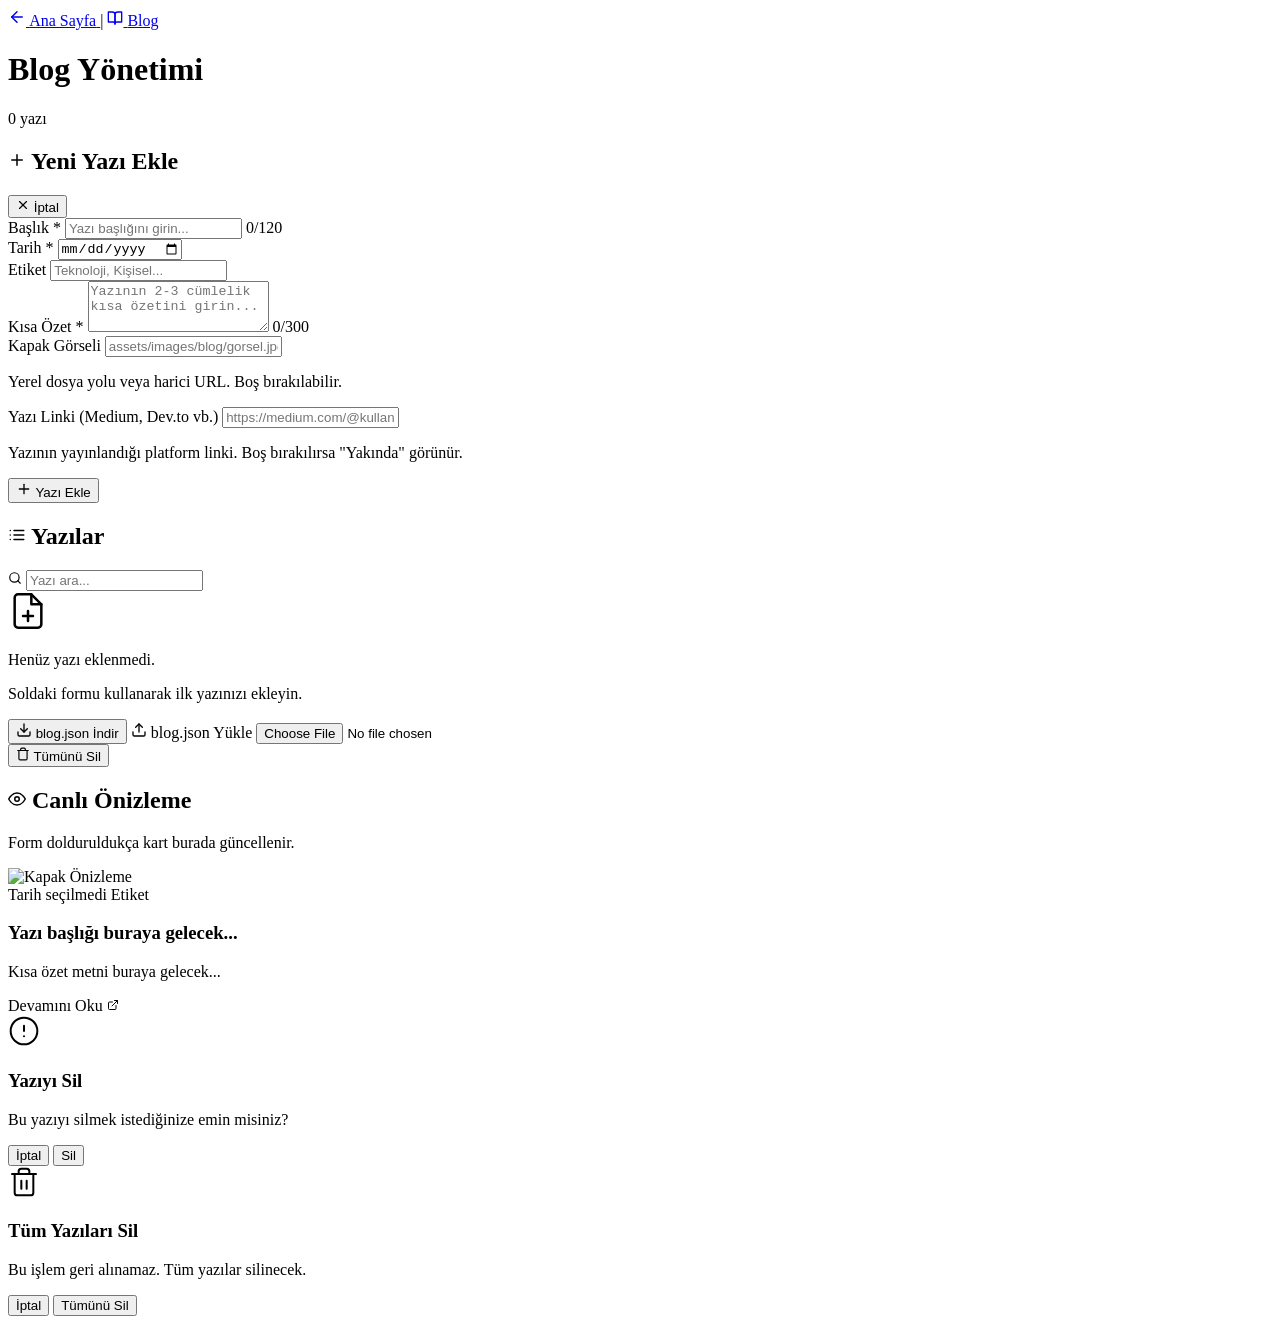
==== blog-admin.html @ 3fdd10a4 "Add files via upload" ====
<!DOCTYPE html>
<html lang="tr">
<head>
    <meta charset="UTF-8">
    <meta name="viewport" content="width=device-width, initial-scale=1.0">
    <meta name="description" content="Blog Yönetim Paneli">
    <meta name="theme-color" content="#0a0a0a">
    <title>Blog Yönetim Paneli</title>

    <!-- Favicon -->
    <link rel="icon" href="assets/images/default-avatar.png" type="image/png">

    <!-- Google Fonts -->
    <link rel="preconnect" href="https://fonts.googleapis.com">
    <link rel="preconnect" href="https://fonts.gstatic.com" crossorigin>
    <link href="https://fonts.googleapis.com/css2?family=Poppins:wght@300;400;500;600;700;800&family=JetBrains+Mono:wght@400;500;700&display=swap" rel="stylesheet">

    <!-- CSS Dosyaları -->
    <link rel="stylesheet" href="css/blog-admin.css">
</head>
<body>

    <!-- ============================================= -->
    <!--                   HEADER                      -->
    <!-- ============================================= -->
    <header class="ba-header">
        <div class="ba-header-inner">

            <!-- Sol: Geri Dönüş -->
            <div class="ba-header-left">
                <a href="index.html" class="ba-back-link" aria-label="Ana Sayfaya Dön">
                    <svg width="18" height="18" viewBox="0 0 24 24" fill="none" stroke="currentColor" stroke-width="2" stroke-linecap="round" stroke-linejoin="round">
                        <line x1="19" y1="12" x2="5" y2="12"/>
                        <polyline points="12 19 5 12 12 5"/>
                    </svg>
                    <span>Ana Sayfa</span>
                </a>
                <span class="ba-header-divider">|</span>
                <a href="blog.html" class="ba-back-link" aria-label="Blog Sayfasına Git">
                    <svg width="16" height="16" viewBox="0 0 24 24" fill="none" stroke="currentColor" stroke-width="2" stroke-linecap="round" stroke-linejoin="round">
                        <path d="M2 3h6a4 4 0 0 1 4 4v14a3 3 0 0 0-3-3H2z"/>
                        <path d="M22 3h-6a4 4 0 0 0-4 4v14a3 3 0 0 1 3-3h7z"/>
                    </svg>
                    <span>Blog</span>
                </a>
            </div>

            <!-- Orta: Başlık -->
            <h1 class="ba-title">Blog Yönetimi</h1>

            <!-- Sağ: Yazı Sayısı -->
            <div class="ba-header-right">
                <span class="ba-post-count" id="post-count">0 yazı</span>
            </div>

        </div>
    </header>


    <!-- ============================================= -->
    <!--              ANA İÇERİK ALANI                 -->
    <!-- ============================================= -->
    <main class="ba-main">
        <div class="ba-layout">

            <!-- ========================================= -->
            <!--           SOL PANEL: YAZI FORMU            -->
            <!-- ========================================= -->
            <section class="ba-panel ba-form-panel">

                <div class="ba-panel-header">
                    <h2 class="ba-panel-title" id="form-panel-title">
                        <svg width="18" height="18" viewBox="0 0 24 24" fill="none" stroke="currentColor" stroke-width="2" stroke-linecap="round" stroke-linejoin="round">
                            <line x1="12" y1="5" x2="12" y2="19"/>
                            <line x1="5" y1="12" x2="19" y2="12"/>
                        </svg>
                        Yeni Yazı Ekle
                    </h2>
                    <button id="form-reset-btn" class="ba-btn ba-btn-ghost ba-btn-sm hidden" aria-label="Formu Sıfırla">
                        <svg width="14" height="14" viewBox="0 0 24 24" fill="none" stroke="currentColor" stroke-width="2" stroke-linecap="round" stroke-linejoin="round">
                            <line x1="18" y1="6" x2="6" y2="18"/>
                            <line x1="6" y1="6" x2="18" y2="18"/>
                        </svg>
                        İptal
                    </button>
                </div>

                <!-- Yazı Formu -->
                <form id="post-form" class="ba-form" autocomplete="off">

                    <!-- Gizli ID (düzenleme için) -->
                    <input type="hidden" id="post-id" value="">

                    <!-- Başlık -->
                    <div class="ba-field">
                        <label for="post-title" class="ba-label">
                            Başlık
                            <span class="ba-required">*</span>
                        </label>
                        <input
                            type="text"
                            id="post-title"
                            class="ba-input"
                            placeholder="Yazı başlığını girin..."
                            required
                            maxlength="120"
                        >
                        <span class="ba-char-count"><span id="title-count">0</span>/120</span>
                    </div>

                    <!-- Tarih + Etiket (Yan Yana) -->
                    <div class="ba-field-row">

                        <!-- Tarih -->
                        <div class="ba-field">
                            <label for="post-date" class="ba-label">
                                Tarih
                                <span class="ba-required">*</span>
                            </label>
                            <input
                                type="date"
                                id="post-date"
                                class="ba-input"
                                required
                            >
                        </div>

                        <!-- Etiket -->
                        <div class="ba-field">
                            <label for="post-tag" class="ba-label">Etiket</label>
                            <input
                                type="text"
                                id="post-tag"
                                class="ba-input"
                                placeholder="Teknoloji, Kişisel..."
                                maxlength="30"
                            >
                        </div>

                    </div>

                    <!-- Kısa Özet -->
                    <div class="ba-field">
                        <label for="post-excerpt" class="ba-label">
                            Kısa Özet
                            <span class="ba-required">*</span>
                        </label>
                        <textarea
                            id="post-excerpt"
                            class="ba-textarea"
                            placeholder="Yazının 2-3 cümlelik kısa özetini girin..."
                            required
                            maxlength="300"
                            rows="3"
                        ></textarea>
                        <span class="ba-char-count"><span id="excerpt-count">0</span>/300</span>
                    </div>

                    <!-- Kapak Görseli URL -->
                    <div class="ba-field">
                        <label for="post-cover" class="ba-label">Kapak Görseli</label>
                        <input
                            type="text"
                            id="post-cover"
                            class="ba-input"
                            placeholder="assets/images/blog/gorsel.jpg veya URL..."
                        >
                        <p class="ba-hint">Yerel dosya yolu veya harici URL. Boş bırakılabilir.</p>
                    </div>

                    <!-- Harici Yazı Linki -->
                    <div class="ba-field">
                        <label for="post-url" class="ba-label">
                            Yazı Linki (Medium, Dev.to vb.)
                        </label>
                        <input
                            type="url"
                            id="post-url"
                            class="ba-input"
                            placeholder="https://medium.com/@kullanici/yazi-basligi"
                        >
                        <p class="ba-hint">Yazının yayınlandığı platform linki. Boş bırakılırsa "Yakında" görünür.</p>
                    </div>

                    <!-- Butonlar -->
                    <div class="ba-form-actions">
                        <button type="submit" id="form-submit-btn" class="ba-btn ba-btn-primary">
                            <svg width="16" height="16" viewBox="0 0 24 24" fill="none" stroke="currentColor" stroke-width="2" stroke-linecap="round" stroke-linejoin="round">
                                <line x1="12" y1="5" x2="12" y2="19"/>
                                <line x1="5" y1="12" x2="19" y2="12"/>
                            </svg>
                            Yazı Ekle
                        </button>
                    </div>

                </form>

            </section>


            <!-- ========================================= -->
            <!--        SAĞ PANEL: YAZI LİSTESİ            -->
            <!-- ========================================= -->
            <section class="ba-panel ba-list-panel">

                <div class="ba-panel-header">
                    <h2 class="ba-panel-title">
                        <svg width="18" height="18" viewBox="0 0 24 24" fill="none" stroke="currentColor" stroke-width="2" stroke-linecap="round" stroke-linejoin="round">
                            <line x1="8" y1="6" x2="21" y2="6"/>
                            <line x1="8" y1="12" x2="21" y2="12"/>
                            <line x1="8" y1="18" x2="21" y2="18"/>
                            <line x1="3" y1="6" x2="3.01" y2="6"/>
                            <line x1="3" y1="12" x2="3.01" y2="12"/>
                            <line x1="3" y1="18" x2="3.01" y2="18"/>
                        </svg>
                        Yazılar
                    </h2>

                    <!-- Arama -->
                    <div class="ba-search">
                        <svg class="ba-search-icon" width="14" height="14" viewBox="0 0 24 24" fill="none" stroke="currentColor" stroke-width="2" stroke-linecap="round" stroke-linejoin="round">
                            <circle cx="11" cy="11" r="8"/>
                            <line x1="21" y1="21" x2="16.65" y2="16.65"/>
                        </svg>
                        <input
                            type="text"
                            id="search-input"
                            class="ba-search-input"
                            placeholder="Yazı ara..."
                        >
                    </div>
                </div>

                <!-- Yazı Listesi -->
                <div id="posts-list" class="ba-posts-list">
                    <!-- JS tarafından dinamik olarak doldurulacak -->

                    <!--
                        Örnek yapı (blog-admin.js bu şekilde oluşturacak):

                        <div class="ba-post-item" data-id="1">
                            <div class="ba-post-item-info">
                                <span class="ba-post-item-title">Yazı Başlığı</span>
                                <div class="ba-post-item-meta">
                                    <span class="ba-post-item-date">15 Ocak 2025</span>
                                    <span class="ba-post-item-tag">Teknoloji</span>
                                    <span class="ba-post-item-status published">Yayında</span>
                                </div>
                            </div>
                            <div class="ba-post-item-actions">
                                <button class="ba-btn-icon edit-btn" data-id="1" aria-label="Düzenle">
                                    <svg>...</svg>
                                </button>
                                <button class="ba-btn-icon delete-btn" data-id="1" aria-label="Sil">
                                    <svg>...</svg>
                                </button>
                            </div>
                        </div>
                    -->
                </div>

                <!-- Boş Liste Mesajı -->
                <div id="empty-list" class="ba-empty-list hidden">
                    <svg width="40" height="40" viewBox="0 0 24 24" fill="none" stroke="currentColor" stroke-width="1.5" stroke-linecap="round" stroke-linejoin="round">
                        <path d="M14 2H6a2 2 0 0 0-2 2v16a2 2 0 0 0 2 2h12a2 2 0 0 0 2-2V8z"/>
                        <polyline points="14 2 14 8 20 8"/>
                        <line x1="12" y1="18" x2="12" y2="12"/>
                        <line x1="9" y1="15" x2="15" y2="15"/>
                    </svg>
                    <p>Henüz yazı eklenmedi.</p>
                    <p class="ba-empty-sub">Soldaki formu kullanarak ilk yazınızı ekleyin.</p>
                </div>

            </section>

        </div>


        <!-- ============================================= -->
        <!--        İÇE / DIŞA AKTARMA ARAÇ ÇUBUĞU         -->
        <!-- ============================================= -->
        <section class="ba-toolbar">

            <div class="ba-toolbar-inner">

                <!-- Sol: İçe/Dışa Aktarma -->
                <div class="ba-toolbar-left">

                    <!-- blog.json İndir -->
                    <button id="export-btn" class="ba-btn ba-btn-outline">
                        <svg width="16" height="16" viewBox="0 0 24 24" fill="none" stroke="currentColor" stroke-width="2" stroke-linecap="round" stroke-linejoin="round">
                            <path d="M21 15v4a2 2 0 0 1-2 2H5a2 2 0 0 1-2-2v-4"/>
                            <polyline points="7 10 12 15 17 10"/>
                            <line x1="12" y1="15" x2="12" y2="3"/>
                        </svg>
                        blog.json İndir
                    </button>

                    <!-- blog.json Yükle -->
                    <label for="import-file" class="ba-btn ba-btn-outline ba-btn-upload">
                        <svg width="16" height="16" viewBox="0 0 24 24" fill="none" stroke="currentColor" stroke-width="2" stroke-linecap="round" stroke-linejoin="round">
                            <path d="M21 15v4a2 2 0 0 1-2 2H5a2 2 0 0 1-2-2v-4"/>
                            <polyline points="17 8 12 3 7 8"/>
                            <line x1="12" y1="3" x2="12" y2="15"/>
                        </svg>
                        blog.json Yükle
                    </label>
                    <input
                        type="file"
                        id="import-file"
                        class="ba-file-input"
                        accept=".json"
                    >

                </div>

                <!-- Sağ: Toplu İşlem -->
                <div class="ba-toolbar-right">

                    <!-- Tümünü Sil -->
                    <button id="clear-all-btn" class="ba-btn ba-btn-danger ba-btn-sm">
                        <svg width="14" height="14" viewBox="0 0 24 24" fill="none" stroke="currentColor" stroke-width="2" stroke-linecap="round" stroke-linejoin="round">
                            <polyline points="3 6 5 6 21 6"/>
                            <path d="M19 6v14a2 2 0 0 1-2 2H7a2 2 0 0 1-2-2V6m3 0V4a2 2 0 0 1 2-2h4a2 2 0 0 1 2 2v2"/>
                        </svg>
                        Tümünü Sil
                    </button>

                </div>

            </div>

        </section>


        <!-- ============================================= -->
        <!--              CANLI ÖNİZLEME ALANI              -->
        <!-- ============================================= -->
        <section class="ba-panel ba-preview-panel">

            <div class="ba-panel-header">
                <h2 class="ba-panel-title">
                    <svg width="18" height="18" viewBox="0 0 24 24" fill="none" stroke="currentColor" stroke-width="2" stroke-linecap="round" stroke-linejoin="round">
                        <path d="M1 12s4-8 11-8 11 8 11 8-4 8-11 8-11-8-11-8z"/>
                        <circle cx="12" cy="12" r="3"/>
                    </svg>
                    Canlı Önizleme
                </h2>
                <p class="ba-preview-hint">Form dolduruldukça kart burada güncellenir.</p>
            </div>

            <!-- Önizleme Kartı -->
            <div class="ba-preview-area">
                <div id="preview-card" class="ba-preview-card">

                    <!-- Kapak Görseli Önizleme -->
                    <div id="preview-cover" class="ba-preview-cover hidden">
                        <img id="preview-cover-img" src="" alt="Kapak Önizleme" loading="lazy">
                        <div class="ba-preview-cover-overlay"></div>
                    </div>

                    <!-- İçerik Önizleme -->
                    <div class="ba-preview-content">
                        <div class="ba-preview-meta">
                            <time id="preview-date" class="ba-preview-date">Tarih seçilmedi</time>
                            <span id="preview-tag" class="ba-preview-tag hidden">Etiket</span>
                        </div>
                        <h3 id="preview-title" class="ba-preview-title">Yazı başlığı buraya gelecek...</h3>
                        <p id="preview-excerpt" class="ba-preview-excerpt">Kısa özet metni buraya gelecek...</p>
                        <div class="ba-preview-footer">
                            <span id="preview-readmore" class="ba-preview-readmore">
                                Devamını Oku
                                <svg width="12" height="12" viewBox="0 0 24 24" fill="none" stroke="currentColor" stroke-width="2" stroke-linecap="round" stroke-linejoin="round">
                                    <path d="M18 13v6a2 2 0 0 1-2 2H5a2 2 0 0 1-2-2V8a2 2 0 0 1 2-2h6"/>
                                    <polyline points="15 3 21 3 21 9"/>
                                    <line x1="10" y1="14" x2="21" y2="3"/>
                                </svg>
                            </span>
                        </div>
                    </div>

                </div>
            </div>

        </section>

    </main>


    <!-- ============================================= -->
    <!--            SİLME ONAY MODALI                   -->
    <!-- ============================================= -->
    <div id="delete-modal" class="ba-modal hidden">
        <div class="ba-modal-backdrop"></div>
        <div class="ba-modal-box">
            <div class="ba-modal-icon">
                <svg width="32" height="32" viewBox="0 0 24 24" fill="none" stroke="currentColor" stroke-width="1.5" stroke-linecap="round" stroke-linejoin="round">
                    <circle cx="12" cy="12" r="10"/>
                    <line x1="12" y1="8" x2="12" y2="12"/>
                    <line x1="12" y1="16" x2="12.01" y2="16"/>
                </svg>
            </div>
            <h3 class="ba-modal-title">Yazıyı Sil</h3>
            <p class="ba-modal-text" id="delete-modal-text">Bu yazıyı silmek istediğinize emin misiniz?</p>
            <div class="ba-modal-actions">
                <button id="delete-cancel" class="ba-btn ba-btn-ghost">İptal</button>
                <button id="delete-confirm" class="ba-btn ba-btn-danger">Sil</button>
            </div>
        </div>
    </div>


    <!-- ============================================= -->
    <!--          TÜMÜNÜ SİL ONAY MODALI                -->
    <!-- ============================================= -->
    <div id="clear-modal" class="ba-modal hidden">
        <div class="ba-modal-backdrop"></div>
        <div class="ba-modal-box">
            <div class="ba-modal-icon ba-modal-icon-danger">
                <svg width="32" height="32" viewBox="0 0 24 24" fill="none" stroke="currentColor" stroke-width="1.5" stroke-linecap="round" stroke-linejoin="round">
                    <polyline points="3 6 5 6 21 6"/>
                    <path d="M19 6v14a2 2 0 0 1-2 2H7a2 2 0 0 1-2-2V6m3 0V4a2 2 0 0 1 2-2h4a2 2 0 0 1 2 2v2"/>
                    <line x1="10" y1="11" x2="10" y2="17"/>
                    <line x1="14" y1="11" x2="14" y2="17"/>
                </svg>
            </div>
            <h3 class="ba-modal-title">Tüm Yazıları Sil</h3>
            <p class="ba-modal-text">Bu işlem geri alınamaz. Tüm yazılar silinecek.</p>
            <div class="ba-modal-actions">
                <button id="clear-cancel" class="ba-btn ba-btn-ghost">İptal</button>
                <button id="clear-confirm" class="ba-btn ba-btn-danger">Tümünü Sil</button>
            </div>
        </div>
    </div>


    <!-- ============================================= -->
    <!--              BİLDİRİM (TOAST)                  -->
    <!-- ============================================= -->
    <div id="toast-container" class="ba-toast-container">
        <!-- JS tarafından dinamik olarak oluşturulacak -->

        <!--
            Örnek yapı:

            <div class="ba-toast success">
                <svg>...</svg>
                <span>Yazı başarıyla eklendi!</span>
            </div>
        -->
    </div>


    <!-- ============================================= -->
    <!--               JavaScript Dosyaları             -->
    <!-- ============================================= -->
    <script src="js/blog-admin.js"></script>
    <script src="js/blog-admin-export.js"></script>
    <script src="js/blog-admin-import.js"></script>

</body>
</html>
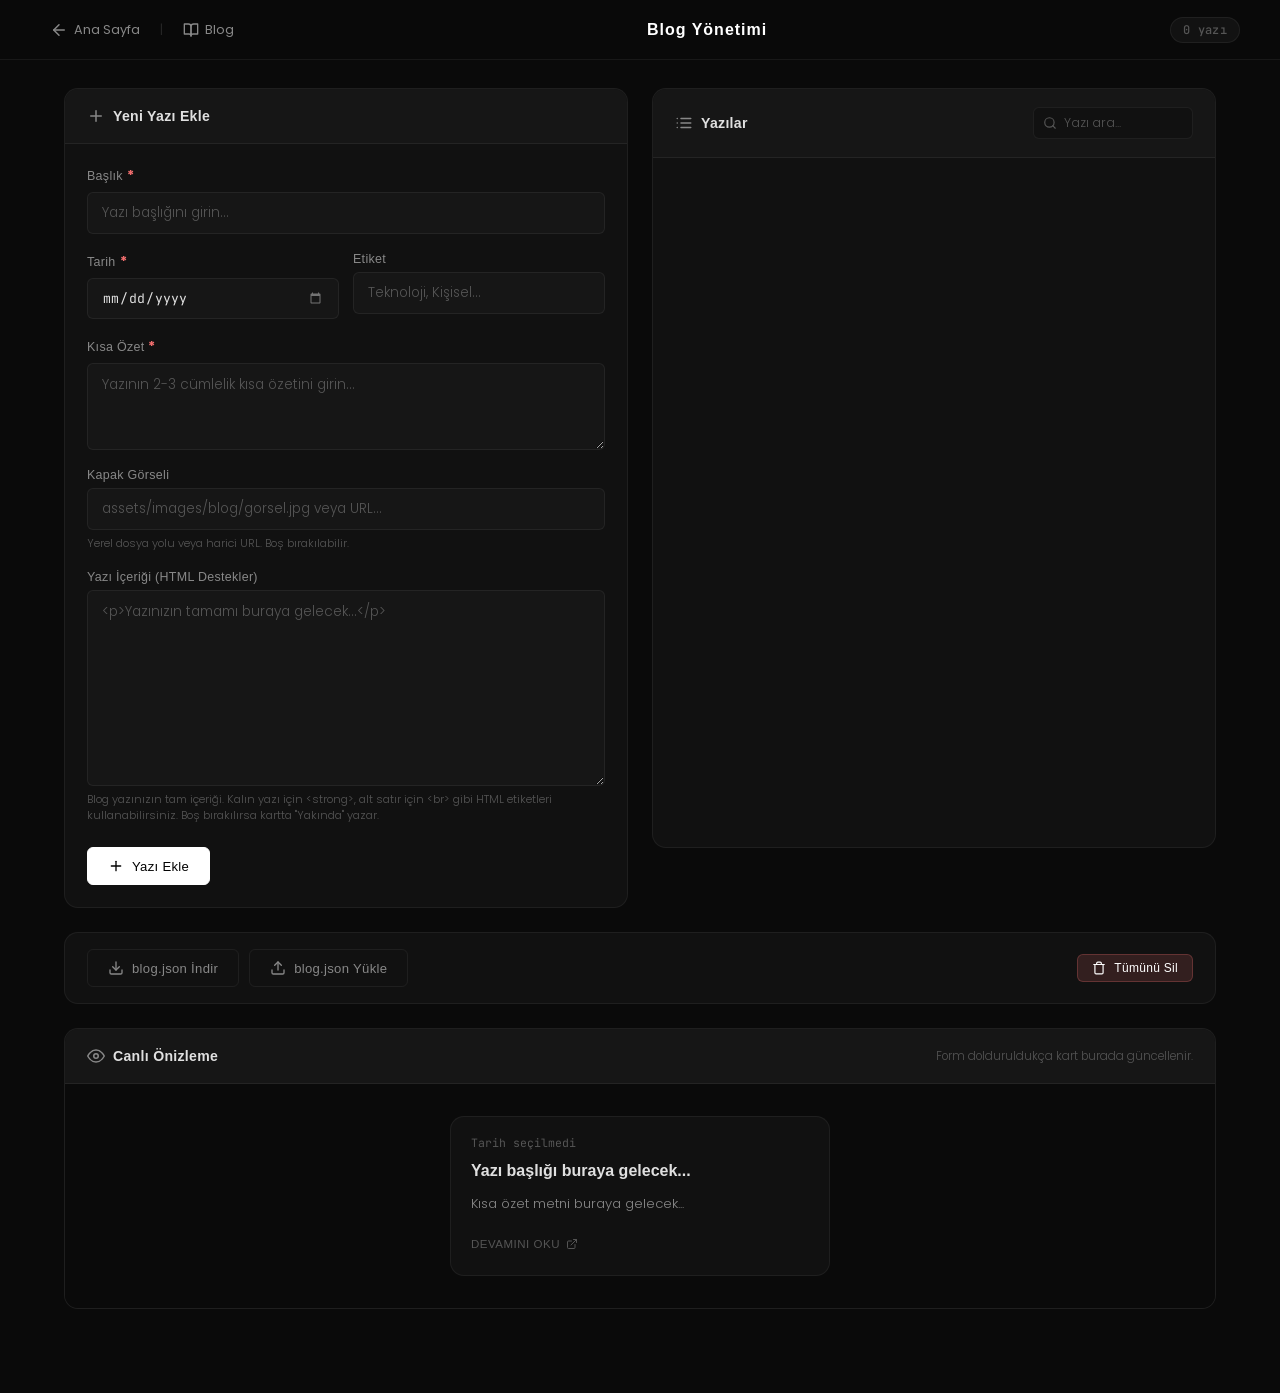
==== commit df18237b: "Add files via upload" ====
--- a/blog-admin.html
+++ b/blog-admin.html
@@ -168,18 +168,18 @@
                         <p class="ba-hint">Yerel dosya yolu veya harici URL. Boş bırakılabilir.</p>
                     </div>
 
-                    <!-- Harici Yazı Linki -->
+                    <!-- Yazı İçeriği -->
                     <div class="ba-field">
-                        <label for="post-url" class="ba-label">
-                            Yazı Linki (Medium, Dev.to vb.)
+                        <label for="post-content" class="ba-label">
+                            Yazı İçeriği (HTML Destekler)
                         </label>
-                        <input
-                            type="url"
-                            id="post-url"
-                            class="ba-input"
-                            placeholder="https://medium.com/@kullanici/yazi-basligi"
-                        >
-                        <p class="ba-hint">Yazının yayınlandığı platform linki. Boş bırakılırsa "Yakında" görünür.</p>
+                        <textarea
+                            id="post-content"
+                            class="ba-textarea"
+                            placeholder="<p>Yazınızın tamamı buraya gelecek...</p>"
+                            rows="8"
+                        ></textarea>
+                        <p class="ba-hint">Blog yazınızın tam içeriği. Kalın yazı için &lt;strong&gt;, alt satır için &lt;br&gt; gibi HTML etiketleri kullanabilirsiniz. Boş bırakılırsa kartta "Yakında" yazar.</p>
                     </div>
 
                     <!-- Butonlar -->
--- a/css/blog-admin.css
+++ b/css/blog-admin.css
@@ -0,0 +1,1351 @@
+/* ============================================= */
+/*        BLOG ADMIN PANELİ — GENEL RESET        */
+/* ============================================= */
+
+*,
+*::before,
+*::after {
+    margin: 0;
+    padding: 0;
+    box-sizing: border-box;
+}
+
+html {
+    scroll-behavior: smooth;
+    -webkit-text-size-adjust: 100%;
+    -webkit-font-smoothing: antialiased;
+    -moz-osx-font-smoothing: grayscale;
+}
+
+body {
+    font-family: 'Poppins', -apple-system, BlinkMacSystemFont, 'Segoe UI', Roboto, sans-serif;
+    background-color: #0a0a0a;
+    color: #e0e0e0;
+    min-height: 100vh;
+    overflow-x: hidden;
+}
+
+::selection {
+    background: rgba(255, 255, 255, 0.15);
+    color: #ffffff;
+}
+
+a {
+    text-decoration: none;
+    color: inherit;
+}
+
+img {
+    max-width: 100%;
+    height: auto;
+    display: block;
+}
+
+button {
+    border: none;
+    outline: none;
+    cursor: pointer;
+    background: transparent;
+    font-family: inherit;
+}
+
+/* ============================================= */
+/*              CSS DEĞİŞKENLERİ                 */
+/* ============================================= */
+
+:root {
+    --ba-bg: #0a0a0a;
+    --ba-surface: #111111;
+    --ba-surface-2: #161616;
+    --ba-surface-3: #1c1c1c;
+    --ba-surface-hover: #1e1e1e;
+    --ba-border: rgba(255, 255, 255, 0.06);
+    --ba-border-hover: rgba(255, 255, 255, 0.12);
+    --ba-border-focus: rgba(255, 255, 255, 0.2);
+    --ba-text: #e0e0e0;
+    --ba-text-secondary: #888888;
+    --ba-text-muted: #555555;
+    --ba-white: #ffffff;
+    --ba-accent: #ffffff;
+    --ba-success: #34d399;
+    --ba-danger: #f87171;
+    --ba-warning: #fbbf24;
+    --ba-info: #60a5fa;
+    --ba-glow-sm: 0 0 8px rgba(255, 255, 255, 0.08);
+    --ba-glow-md: 0 0 16px rgba(255, 255, 255, 0.1), 0 0 32px rgba(255, 255, 255, 0.04);
+    --ba-transition-fast: 0.15s ease;
+    --ba-transition-normal: 0.25s ease;
+    --ba-transition-slow: 0.4s ease;
+    --ba-radius-sm: 6px;
+    --ba-radius-md: 10px;
+    --ba-radius-lg: 14px;
+    --ba-radius-xl: 18px;
+    --ba-max-width: 1200px;
+    --ba-header-height: 60px;
+}
+
+/* ============================================= */
+/*                   HEADER                      */
+/* ============================================= */
+
+.ba-header {
+    position: sticky;
+    top: 0;
+    z-index: 50;
+    width: 100%;
+    height: var(--ba-header-height);
+    padding: 0 24px;
+    background: rgba(10, 10, 10, 0.85);
+    backdrop-filter: blur(16px);
+    -webkit-backdrop-filter: blur(16px);
+    border-bottom: 1px solid var(--ba-border);
+}
+
+.ba-header-inner {
+    display: flex;
+    justify-content: space-between;
+    align-items: center;
+    max-width: var(--ba-max-width);
+    margin: 0 auto;
+    height: 100%;
+}
+
+/* --- Header Sol --- */
+
+.ba-header-left {
+    display: flex;
+    align-items: center;
+    gap: 10px;
+}
+
+.ba-back-link {
+    display: inline-flex;
+    align-items: center;
+    gap: 6px;
+    padding: 6px 10px;
+    border-radius: var(--ba-radius-sm);
+    font-size: 0.8rem;
+    font-weight: 400;
+    color: var(--ba-text-secondary);
+    transition:
+        color var(--ba-transition-fast),
+        background var(--ba-transition-fast);
+}
+
+.ba-back-link:hover {
+    color: var(--ba-white);
+    background: rgba(255, 255, 255, 0.06);
+}
+
+.ba-back-link svg {
+    flex-shrink: 0;
+    transition: transform var(--ba-transition-fast);
+}
+
+.ba-back-link:hover svg {
+    transform: translateX(-2px);
+}
+
+.ba-header-divider {
+    color: var(--ba-text-muted);
+    font-size: 0.75rem;
+    opacity: 0.4;
+    user-select: none;
+}
+
+/* --- Header Orta --- */
+
+.ba-title {
+    font-size: 1rem;
+    font-weight: 600;
+    letter-spacing: 1px;
+    color: var(--ba-white);
+    user-select: none;
+}
+
+/* --- Header Sağ --- */
+
+.ba-header-right {
+    display: flex;
+    align-items: center;
+}
+
+.ba-post-count {
+    font-size: 0.75rem;
+    font-weight: 500;
+    color: var(--ba-text-muted);
+    font-family: 'JetBrains Mono', monospace;
+    padding: 4px 12px;
+    background: rgba(255, 255, 255, 0.04);
+    border: 1px solid var(--ba-border);
+    border-radius: 20px;
+    letter-spacing: 0.3px;
+}
+
+/* ============================================= */
+/*               ANA İÇERİK ALANI               */
+/* ============================================= */
+
+.ba-main {
+    max-width: var(--ba-max-width);
+    margin: 0 auto;
+    padding: 28px 24px 60px;
+}
+
+/* ============================================= */
+/*            İKİ SÜTUNLU LAYOUT                 */
+/* ============================================= */
+
+.ba-layout {
+    display: grid;
+    grid-template-columns: 1fr 1fr;
+    gap: 24px;
+    margin-bottom: 24px;
+}
+
+/* ============================================= */
+/*                PANEL GENEL                    */
+/* ============================================= */
+
+.ba-panel {
+    background: var(--ba-surface);
+    border: 1px solid var(--ba-border);
+    border-radius: var(--ba-radius-lg);
+    overflow: hidden;
+}
+
+.ba-panel-header {
+    display: flex;
+    justify-content: space-between;
+    align-items: center;
+    padding: 18px 22px;
+    border-bottom: 1px solid var(--ba-border);
+    background: var(--ba-surface-2);
+}
+
+.ba-panel-title {
+    display: flex;
+    align-items: center;
+    gap: 8px;
+    font-size: 0.88rem;
+    font-weight: 600;
+    color: var(--ba-text);
+    letter-spacing: 0.3px;
+}
+
+.ba-panel-title svg {
+    color: var(--ba-text-secondary);
+    flex-shrink: 0;
+}
+
+/* ============================================= */
+/*               FORM PANELİ                     */
+/* ============================================= */
+
+.ba-form-panel {
+    display: flex;
+    flex-direction: column;
+}
+
+.ba-form {
+    display: flex;
+    flex-direction: column;
+    gap: 18px;
+    padding: 22px;
+}
+
+/* --- Form Alanı --- */
+
+.ba-field {
+    display: flex;
+    flex-direction: column;
+    gap: 6px;
+    position: relative;
+}
+
+.ba-field-row {
+    display: grid;
+    grid-template-columns: 1fr 1fr;
+    gap: 14px;
+}
+
+/* --- Label --- */
+
+.ba-label {
+    font-size: 0.78rem;
+    font-weight: 500;
+    color: var(--ba-text-secondary);
+    letter-spacing: 0.3px;
+    display: flex;
+    align-items: center;
+    gap: 4px;
+}
+
+.ba-required {
+    color: var(--ba-danger);
+    font-weight: 700;
+    font-size: 0.85rem;
+}
+
+/* --- Input --- */
+
+.ba-input {
+    width: 100%;
+    padding: 10px 14px;
+    font-family: 'Poppins', sans-serif;
+    font-size: 0.85rem;
+    font-weight: 400;
+    color: var(--ba-text);
+    background: var(--ba-surface-2);
+    border: 1px solid var(--ba-border);
+    border-radius: var(--ba-radius-sm);
+    outline: none;
+    transition:
+        border-color var(--ba-transition-fast),
+        background var(--ba-transition-fast),
+        box-shadow var(--ba-transition-fast);
+}
+
+.ba-input::placeholder {
+    color: var(--ba-text-muted);
+    font-weight: 300;
+}
+
+.ba-input:hover {
+    border-color: var(--ba-border-hover);
+}
+
+.ba-input:focus {
+    border-color: var(--ba-border-focus);
+    background: var(--ba-surface-3);
+    box-shadow: 0 0 0 3px rgba(255, 255, 255, 0.04);
+}
+
+/* --- Date Input Özel --- */
+
+.ba-input[type="date"] {
+    font-family: 'JetBrains Mono', monospace;
+    font-size: 0.82rem;
+}
+
+.ba-input[type="date"]::-webkit-calendar-picker-indicator {
+    filter: invert(0.7);
+    cursor: pointer;
+    opacity: 0.6;
+    transition: opacity var(--ba-transition-fast);
+}
+
+.ba-input[type="date"]::-webkit-calendar-picker-indicator:hover {
+    opacity: 1;
+}
+
+/* --- Textarea --- */
+
+.ba-textarea {
+    width: 100%;
+    padding: 10px 14px;
+    font-family: 'Poppins', sans-serif;
+    font-size: 0.85rem;
+    font-weight: 400;
+    color: var(--ba-text);
+    background: var(--ba-surface-2);
+    border: 1px solid var(--ba-border);
+    border-radius: var(--ba-radius-sm);
+    outline: none;
+    resize: vertical;
+    min-height: 80px;
+    max-height: 200px;
+    line-height: 1.6;
+    transition:
+        border-color var(--ba-transition-fast),
+        background var(--ba-transition-fast),
+        box-shadow var(--ba-transition-fast);
+}
+
+.ba-textarea::placeholder {
+    color: var(--ba-text-muted);
+    font-weight: 300;
+}
+
+.ba-textarea:hover {
+    border-color: var(--ba-border-hover);
+}
+
+.ba-textarea:focus {
+    border-color: var(--ba-border-focus);
+    background: var(--ba-surface-3);
+    box-shadow: 0 0 0 3px rgba(255, 255, 255, 0.04);
+}
+
+/* --- Karakter Sayacı --- */
+
+.ba-char-count {
+    position: absolute;
+    bottom: 8px;
+    right: 12px;
+    font-size: 0.65rem;
+    font-family: 'JetBrains Mono', monospace;
+    color: var(--ba-text-muted);
+    pointer-events: none;
+    opacity: 0;
+    transition: opacity var(--ba-transition-fast);
+}
+
+.ba-field:focus-within .ba-char-count {
+    opacity: 1;
+}
+
+.ba-char-count.limit-near {
+    color: var(--ba-warning);
+}
+
+.ba-char-count.limit-reached {
+    color: var(--ba-danger);
+}
+
+/* --- İpucu Metni --- */
+
+.ba-hint {
+    font-size: 0.7rem;
+    font-weight: 300;
+    color: var(--ba-text-muted);
+    line-height: 1.4;
+}
+
+/* --- Form Butonları --- */
+
+.ba-form-actions {
+    display: flex;
+    gap: 10px;
+    padding-top: 6px;
+}
+
+/* ============================================= */
+/*              BUTONLAR (GENEL)                 */
+/* ============================================= */
+
+.ba-btn {
+    display: inline-flex;
+    align-items: center;
+    justify-content: center;
+    gap: 8px;
+    padding: 10px 20px;
+    font-family: 'Poppins', sans-serif;
+    font-size: 0.82rem;
+    font-weight: 500;
+    letter-spacing: 0.3px;
+    border-radius: var(--ba-radius-sm);
+    cursor: pointer;
+    user-select: none;
+    transition:
+        background var(--ba-transition-fast),
+        color var(--ba-transition-fast),
+        border-color var(--ba-transition-fast),
+        box-shadow var(--ba-transition-fast),
+        transform var(--ba-transition-fast);
+}
+
+.ba-btn:active {
+    transform: scale(0.97);
+}
+
+.ba-btn svg {
+    flex-shrink: 0;
+}
+
+/* Primary */
+.ba-btn-primary {
+    color: #000000;
+    background: var(--ba-white);
+    border: 1px solid var(--ba-white);
+}
+
+.ba-btn-primary:hover {
+    background: #e0e0e0;
+    border-color: #e0e0e0;
+    box-shadow: var(--ba-glow-md);
+}
+
+/* Outline */
+.ba-btn-outline {
+    color: var(--ba-text-secondary);
+    background: transparent;
+    border: 1px solid var(--ba-border);
+}
+
+.ba-btn-outline:hover {
+    color: var(--ba-white);
+    border-color: var(--ba-border-hover);
+    background: rgba(255, 255, 255, 0.04);
+}
+
+/* Ghost */
+.ba-btn-ghost {
+    color: var(--ba-text-secondary);
+    background: transparent;
+    border: 1px solid transparent;
+    padding: 8px 14px;
+}
+
+.ba-btn-ghost:hover {
+    color: var(--ba-text);
+    background: rgba(255, 255, 255, 0.06);
+}
+
+/* Danger */
+.ba-btn-danger {
+    color: var(--ba-white);
+    background: rgba(248, 113, 113, 0.15);
+    border: 1px solid rgba(248, 113, 113, 0.25);
+}
+
+.ba-btn-danger:hover {
+    background: rgba(248, 113, 113, 0.25);
+    border-color: rgba(248, 113, 113, 0.4);
+    box-shadow: 0 0 12px rgba(248, 113, 113, 0.15);
+}
+
+/* Small */
+.ba-btn-sm {
+    padding: 6px 14px;
+    font-size: 0.75rem;
+}
+
+/* Icon Only */
+.ba-btn-icon {
+    display: inline-flex;
+    align-items: center;
+    justify-content: center;
+    width: 32px;
+    height: 32px;
+    border-radius: var(--ba-radius-sm);
+    color: var(--ba-text-muted);
+    background: transparent;
+    border: 1px solid transparent;
+    transition:
+        color var(--ba-transition-fast),
+        background var(--ba-transition-fast),
+        border-color var(--ba-transition-fast);
+}
+
+.ba-btn-icon:hover {
+    color: var(--ba-text);
+    background: rgba(255, 255, 255, 0.06);
+    border-color: var(--ba-border);
+}
+
+.ba-btn-icon.delete-btn:hover {
+    color: var(--ba-danger);
+    background: rgba(248, 113, 113, 0.08);
+    border-color: rgba(248, 113, 113, 0.15);
+}
+
+/* ============================================= */
+/*              LİSTE PANELİ                     */
+/* ============================================= */
+
+.ba-list-panel {
+    display: flex;
+    flex-direction: column;
+    max-height: calc(100vh - var(--ba-header-height) - 80px);
+}
+
+/* --- Arama --- */
+
+.ba-search {
+    position: relative;
+    display: flex;
+    align-items: center;
+}
+
+.ba-search-icon {
+    position: absolute;
+    left: 10px;
+    color: var(--ba-text-muted);
+    pointer-events: none;
+    flex-shrink: 0;
+}
+
+.ba-search-input {
+    width: 160px;
+    padding: 6px 10px 6px 30px;
+    font-family: 'Poppins', sans-serif;
+    font-size: 0.78rem;
+    font-weight: 400;
+    color: var(--ba-text);
+    background: var(--ba-surface);
+    border: 1px solid var(--ba-border);
+    border-radius: var(--ba-radius-sm);
+    outline: none;
+    transition:
+        width var(--ba-transition-normal),
+        border-color var(--ba-transition-fast),
+        background var(--ba-transition-fast);
+}
+
+.ba-search-input::placeholder {
+    color: var(--ba-text-muted);
+    font-weight: 300;
+}
+
+.ba-search-input:focus {
+    width: 200px;
+    border-color: var(--ba-border-focus);
+    background: var(--ba-surface-2);
+}
+
+/* --- Yazı Listesi --- */
+
+.ba-posts-list {
+    flex: 1;
+    overflow-y: auto;
+    padding: 8px;
+}
+
+/* Scrollbar stilleri */
+.ba-posts-list::-webkit-scrollbar {
+    width: 4px;
+}
+
+.ba-posts-list::-webkit-scrollbar-track {
+    background: transparent;
+}
+
+.ba-posts-list::-webkit-scrollbar-thumb {
+    background: rgba(255, 255, 255, 0.08);
+    border-radius: 4px;
+}
+
+.ba-posts-list::-webkit-scrollbar-thumb:hover {
+    background: rgba(255, 255, 255, 0.15);
+}
+
+/* --- Tek Yazı Satırı --- */
+
+.ba-post-item {
+    display: flex;
+    justify-content: space-between;
+    align-items: center;
+    gap: 12px;
+    padding: 12px 14px;
+    border-radius: var(--ba-radius-md);
+    border: 1px solid transparent;
+    transition:
+        background var(--ba-transition-fast),
+        border-color var(--ba-transition-fast);
+}
+
+.ba-post-item:hover {
+    background: var(--ba-surface-2);
+    border-color: var(--ba-border);
+}
+
+.ba-post-item.active {
+    background: var(--ba-surface-3);
+    border-color: var(--ba-border-hover);
+}
+
+/* --- Yazı Bilgileri --- */
+
+.ba-post-item-info {
+    flex: 1;
+    min-width: 0;
+    display: flex;
+    flex-direction: column;
+    gap: 4px;
+}
+
+.ba-post-item-title {
+    font-size: 0.84rem;
+    font-weight: 500;
+    color: var(--ba-text);
+    white-space: nowrap;
+    overflow: hidden;
+    text-overflow: ellipsis;
+    line-height: 1.3;
+}
+
+.ba-post-item-meta {
+    display: flex;
+    align-items: center;
+    gap: 8px;
+    flex-wrap: wrap;
+}
+
+.ba-post-item-date {
+    font-size: 0.68rem;
+    font-weight: 400;
+    color: var(--ba-text-muted);
+    font-family: 'JetBrains Mono', monospace;
+}
+
+.ba-post-item-tag {
+    font-size: 0.62rem;
+    font-weight: 500;
+    color: var(--ba-text-secondary);
+    padding: 1px 8px;
+    background: rgba(255, 255, 255, 0.04);
+    border: 1px solid var(--ba-border);
+    border-radius: 12px;
+    letter-spacing: 0.3px;
+    text-transform: uppercase;
+}
+
+.ba-post-item-status {
+    font-size: 0.62rem;
+    font-weight: 500;
+    padding: 1px 8px;
+    border-radius: 12px;
+    letter-spacing: 0.3px;
+}
+
+.ba-post-item-status.published {
+    color: var(--ba-success);
+    background: rgba(52, 211, 153, 0.08);
+    border: 1px solid rgba(52, 211, 153, 0.15);
+}
+
+.ba-post-item-status.draft {
+    color: var(--ba-warning);
+    background: rgba(251, 191, 36, 0.08);
+    border: 1px solid rgba(251, 191, 36, 0.15);
+}
+
+/* --- Yazı Aksiyon Butonları --- */
+
+.ba-post-item-actions {
+    display: flex;
+    align-items: center;
+    gap: 4px;
+    flex-shrink: 0;
+    opacity: 0;
+    transition: opacity var(--ba-transition-fast);
+}
+
+.ba-post-item:hover .ba-post-item-actions {
+    opacity: 1;
+}
+
+/* --- Boş Liste --- */
+
+.ba-empty-list {
+    display: flex;
+    flex-direction: column;
+    align-items: center;
+    justify-content: center;
+    gap: 10px;
+    padding: 48px 20px;
+    text-align: center;
+    color: var(--ba-text-muted);
+}
+
+.ba-empty-list svg {
+    opacity: 0.3;
+}
+
+.ba-empty-list p {
+    font-size: 0.85rem;
+    font-weight: 400;
+}
+
+.ba-empty-sub {
+    font-size: 0.75rem !important;
+    font-weight: 300 !important;
+    opacity: 0.6;
+}
+
+/* ============================================= */
+/*              ARAÇ ÇUBUĞU                      */
+/* ============================================= */
+
+.ba-toolbar {
+    margin-bottom: 24px;
+}
+
+.ba-toolbar-inner {
+    display: flex;
+    justify-content: space-between;
+    align-items: center;
+    gap: 16px;
+    padding: 16px 22px;
+    background: var(--ba-surface);
+    border: 1px solid var(--ba-border);
+    border-radius: var(--ba-radius-lg);
+}
+
+.ba-toolbar-left {
+    display: flex;
+    align-items: center;
+    gap: 10px;
+}
+
+.ba-toolbar-right {
+    display: flex;
+    align-items: center;
+    gap: 10px;
+}
+
+/* Dosya yükleme input gizle */
+.ba-file-input {
+    position: absolute;
+    width: 0;
+    height: 0;
+    opacity: 0;
+    pointer-events: none;
+}
+
+.ba-btn-upload {
+    cursor: pointer;
+}
+
+/* ============================================= */
+/*             ÖNİZLEME PANELİ                   */
+/* ============================================= */
+
+.ba-preview-panel {
+    margin-bottom: 24px;
+}
+
+.ba-preview-hint {
+    font-size: 0.72rem;
+    font-weight: 300;
+    color: var(--ba-text-muted);
+}
+
+.ba-preview-area {
+    display: flex;
+    justify-content: center;
+    padding: 32px 22px;
+    background: var(--ba-bg);
+}
+
+/* --- Önizleme Kartı --- */
+
+.ba-preview-card {
+    width: 100%;
+    max-width: 380px;
+    background: var(--ba-surface);
+    border: 1px solid var(--ba-border);
+    border-radius: var(--ba-radius-lg);
+    overflow: hidden;
+    transition:
+        border-color var(--ba-transition-normal),
+        box-shadow var(--ba-transition-normal);
+}
+
+.ba-preview-card:hover {
+    border-color: var(--ba-border-hover);
+    box-shadow: var(--ba-glow-md);
+}
+
+/* Kapak Görseli */
+.ba-preview-cover {
+    position: relative;
+    width: 100%;
+    height: 160px;
+    overflow: hidden;
+    background: #0e0e0e;
+}
+
+.ba-preview-cover.hidden {
+    display: none;
+}
+
+.ba-preview-cover img {
+    width: 100%;
+    height: 100%;
+    object-fit: cover;
+}
+
+.ba-preview-cover-overlay {
+    position: absolute;
+    bottom: 0;
+    left: 0;
+    right: 0;
+    height: 50%;
+    background: linear-gradient(to top, var(--ba-surface) 0%, transparent 100%);
+    pointer-events: none;
+}
+
+/* İçerik */
+.ba-preview-content {
+    display: flex;
+    flex-direction: column;
+    gap: 10px;
+    padding: 18px 20px 20px;
+}
+
+.ba-preview-meta {
+    display: flex;
+    align-items: center;
+    gap: 8px;
+}
+
+.ba-preview-date {
+    font-size: 0.72rem;
+    font-weight: 400;
+    color: var(--ba-text-muted);
+    font-family: 'JetBrains Mono', monospace;
+}
+
+.ba-preview-tag {
+    font-size: 0.65rem;
+    font-weight: 500;
+    color: var(--ba-text-secondary);
+    padding: 2px 10px;
+    background: rgba(255, 255, 255, 0.05);
+    border: 1px solid var(--ba-border);
+    border-radius: 20px;
+    letter-spacing: 0.5px;
+    text-transform: uppercase;
+}
+
+.ba-preview-tag.hidden {
+    display: none;
+}
+
+.ba-preview-title {
+    font-size: 1rem;
+    font-weight: 600;
+    color: var(--ba-text);
+    line-height: 1.4;
+}
+
+.ba-preview-excerpt {
+    font-size: 0.82rem;
+    font-weight: 300;
+    color: var(--ba-text-secondary);
+    line-height: 1.6;
+}
+
+.ba-preview-footer {
+    padding-top: 6px;
+}
+
+.ba-preview-readmore {
+    display: inline-flex;
+    align-items: center;
+    gap: 6px;
+    font-size: 0.72rem;
+    font-weight: 500;
+    color: var(--ba-text-muted);
+    letter-spacing: 0.5px;
+    text-transform: uppercase;
+}
+
+/* ============================================= */
+/*                  MODAL                        */
+/* ============================================= */
+
+.ba-modal {
+    position: fixed;
+    top: 0;
+    left: 0;
+    width: 100%;
+    height: 100%;
+    z-index: 100;
+    display: flex;
+    justify-content: center;
+    align-items: center;
+    animation: modalFadeIn 0.2s ease-out both;
+}
+
+.ba-modal.hidden {
+    display: none;
+}
+
+.ba-modal-backdrop {
+    position: absolute;
+    top: 0;
+    left: 0;
+    width: 100%;
+    height: 100%;
+    background: rgba(0, 0, 0, 0.6);
+    backdrop-filter: blur(4px);
+    -webkit-backdrop-filter: blur(4px);
+}
+
+.ba-modal-box {
+    position: relative;
+    z-index: 1;
+    width: 90%;
+    max-width: 380px;
+    padding: 32px 28px 24px;
+    background: var(--ba-surface-2);
+    border: 1px solid var(--ba-border);
+    border-radius: var(--ba-radius-xl);
+    text-align: center;
+    animation: modalSlideUp 0.3s ease-out both;
+}
+
+.ba-modal-icon {
+    display: flex;
+    justify-content: center;
+    align-items: center;
+    width: 56px;
+    height: 56px;
+    margin: 0 auto 16px;
+    border-radius: 50%;
+    background: rgba(255, 255, 255, 0.04);
+    color: var(--ba-warning);
+}
+
+.ba-modal-icon-danger {
+    color: var(--ba-danger);
+    background: rgba(248, 113, 113, 0.08);
+}
+
+.ba-modal-title {
+    font-size: 1rem;
+    font-weight: 600;
+    color: var(--ba-text);
+    margin-bottom: 8px;
+}
+
+.ba-modal-text {
+    font-size: 0.82rem;
+    font-weight: 300;
+    color: var(--ba-text-secondary);
+    line-height: 1.5;
+    margin-bottom: 24px;
+}
+
+.ba-modal-actions {
+    display: flex;
+    justify-content: center;
+    gap: 10px;
+}
+
+.ba-modal-actions .ba-btn {
+    min-width: 90px;
+}
+
+@keyframes modalFadeIn {
+    from { opacity: 0; }
+    to { opacity: 1; }
+}
+
+@keyframes modalSlideUp {
+    from {
+        opacity: 0;
+        transform: translateY(16px) scale(0.96);
+    }
+    to {
+        opacity: 1;
+        transform: translateY(0) scale(1);
+    }
+}
+
+/* ============================================= */
+/*           TOAST BİLDİRİMLER                   */
+/* ============================================= */
+
+.ba-toast-container {
+    position: fixed;
+    bottom: 24px;
+    left: 50%;
+    transform: translateX(-50%);
+    z-index: 200;
+    display: flex;
+    flex-direction: column-reverse;
+    gap: 10px;
+    pointer-events: none;
+}
+
+.ba-toast {
+    display: inline-flex;
+    align-items: center;
+    gap: 10px;
+    padding: 12px 20px;
+    font-size: 0.82rem;
+    font-weight: 500;
+    color: var(--ba-text);
+    background: var(--ba-surface-2);
+    border: 1px solid var(--ba-border);
+    border-radius: var(--ba-radius-md);
+    backdrop-filter: blur(12px);
+    -webkit-backdrop-filter: blur(12px);
+    box-shadow: 0 8px 24px rgba(0, 0, 0, 0.4);
+    pointer-events: auto;
+    animation: toastIn 0.3s ease-out both;
+    white-space: nowrap;
+}
+
+.ba-toast.fade-out {
+    animation: toastOut 0.25s ease-in both;
+}
+
+.ba-toast.success {
+    border-color: rgba(52, 211, 153, 0.2);
+}
+
+.ba-toast.success svg {
+    color: var(--ba-success);
+}
+
+.ba-toast.error {
+    border-color: rgba(248, 113, 113, 0.2);
+}
+
+.ba-toast.error svg {
+    color: var(--ba-danger);
+}
+
+.ba-toast.warning {
+    border-color: rgba(251, 191, 36, 0.2);
+}
+
+.ba-toast.warning svg {
+    color: var(--ba-warning);
+}
+
+.ba-toast.info {
+    border-color: rgba(96, 165, 250, 0.2);
+}
+
+.ba-toast.info svg {
+    color: var(--ba-info);
+}
+
+@keyframes toastIn {
+    from {
+        opacity: 0;
+        transform: translateY(12px) scale(0.95);
+    }
+    to {
+        opacity: 1;
+        transform: translateY(0) scale(1);
+    }
+}
+
+@keyframes toastOut {
+    from {
+        opacity: 1;
+        transform: translateY(0) scale(1);
+    }
+    to {
+        opacity: 0;
+        transform: translateY(8px) scale(0.95);
+    }
+}
+
+/* ============================================= */
+/*             YARDIMCI SINIFLAR                  */
+/* ============================================= */
+
+.hidden {
+    display: none !important;
+}
+
+/* ============================================= */
+/*          TABLET (max-width: 900px)             */
+/* ============================================= */
+
+@media screen and (max-width: 900px) {
+
+    .ba-layout {
+        grid-template-columns: 1fr;
+    }
+
+    .ba-list-panel {
+        max-height: none;
+    }
+
+    .ba-header {
+        padding: 0 16px;
+    }
+
+    .ba-main {
+        padding: 20px 16px 48px;
+    }
+}
+
+/* ============================================= */
+/*          MOBİL (max-width: 600px)              */
+/* ============================================= */
+
+@media screen and (max-width: 600px) {
+
+    :root {
+        --ba-header-height: 52px;
+    }
+
+    .ba-title {
+        font-size: 0.88rem;
+        letter-spacing: 0.5px;
+    }
+
+    .ba-back-link span {
+        display: none;
+    }
+
+    .ba-header-divider {
+        display: none;
+    }
+
+    .ba-header-left {
+        gap: 4px;
+    }
+
+    .ba-post-count {
+        font-size: 0.68rem;
+        padding: 3px 10px;
+    }
+
+    .ba-main {
+        padding: 16px 12px 40px;
+    }
+
+    .ba-layout {
+        gap: 16px;
+    }
+
+    .ba-panel-header {
+        padding: 14px 16px;
+        flex-wrap: wrap;
+        gap: 10px;
+    }
+
+    .ba-panel-title {
+        font-size: 0.82rem;
+    }
+
+    .ba-form {
+        padding: 16px;
+        gap: 14px;
+    }
+
+    .ba-field-row {
+        grid-template-columns: 1fr;
+        gap: 14px;
+    }
+
+    .ba-input {
+        padding: 9px 12px;
+        font-size: 0.82rem;
+    }
+
+    .ba-textarea {
+        padding: 9px 12px;
+        font-size: 0.82rem;
+    }
+
+    .ba-search-input {
+        width: 100%;
+    }
+
+    .ba-search-input:focus {
+        width: 100%;
+    }
+
+    .ba-toolbar-inner {
+        flex-direction: column;
+        gap: 12px;
+        padding: 14px 16px;
+    }
+
+    .ba-toolbar-left {
+        width: 100%;
+        flex-wrap: wrap;
+    }
+
+    .ba-toolbar-right {
+        width: 100%;
+        justify-content: flex-end;
+    }
+
+    .ba-btn {
+        padding: 9px 16px;
+        font-size: 0.78rem;
+    }
+
+    .ba-btn-sm {
+        padding: 6px 12px;
+        font-size: 0.72rem;
+    }
+
+    .ba-preview-area {
+        padding: 20px 16px;
+    }
+
+    .ba-preview-card {
+        max-width: 100%;
+    }
+
+    .ba-preview-cover {
+        height: 130px;
+    }
+
+    .ba-modal-box {
+        padding: 24px 20px 20px;
+    }
+
+    .ba-modal-title {
+        font-size: 0.92rem;
+    }
+
+    .ba-modal-text {
+        font-size: 0.78rem;
+    }
+
+    .ba-post-item-actions {
+        opacity: 1;
+    }
+
+    .ba-toast {
+        font-size: 0.78rem;
+        padding: 10px 16px;
+    }
+}
+
+/* ============================================= */
+/*      ÇOK KÜÇÜK EKRANLAR (max-width: 400px)    */
+/* ============================================= */
+
+@media screen and (max-width: 400px) {
+
+    .ba-panel-header {
+        padding: 12px 14px;
+    }
+
+    .ba-form {
+        padding: 14px;
+        gap: 12px;
+    }
+
+    .ba-post-item {
+        padding: 10px 12px;
+    }
+
+    .ba-post-item-title {
+        font-size: 0.78rem;
+    }
+
+    .ba-post-item-date {
+        font-size: 0.64rem;
+    }
+
+    .ba-toolbar-inner {
+        padding: 12px 14px;
+    }
+
+    .ba-modal-box {
+        max-width: 300px;
+        padding: 20px 16px 18px;
+    }
+}
+
+/* ============================================= */
+/*       AZALTILMIŞ HAREKETLİLİK TERCİHİ          */
+/* ============================================= */
+
+@media (prefers-reduced-motion: reduce) {
+
+    *,
+    *::before,
+    *::after {
+        animation-duration: 0.01ms !important;
+        animation-iteration-count: 1 !important;
+        transition-duration: 0.01ms !important;
+    }
+}
